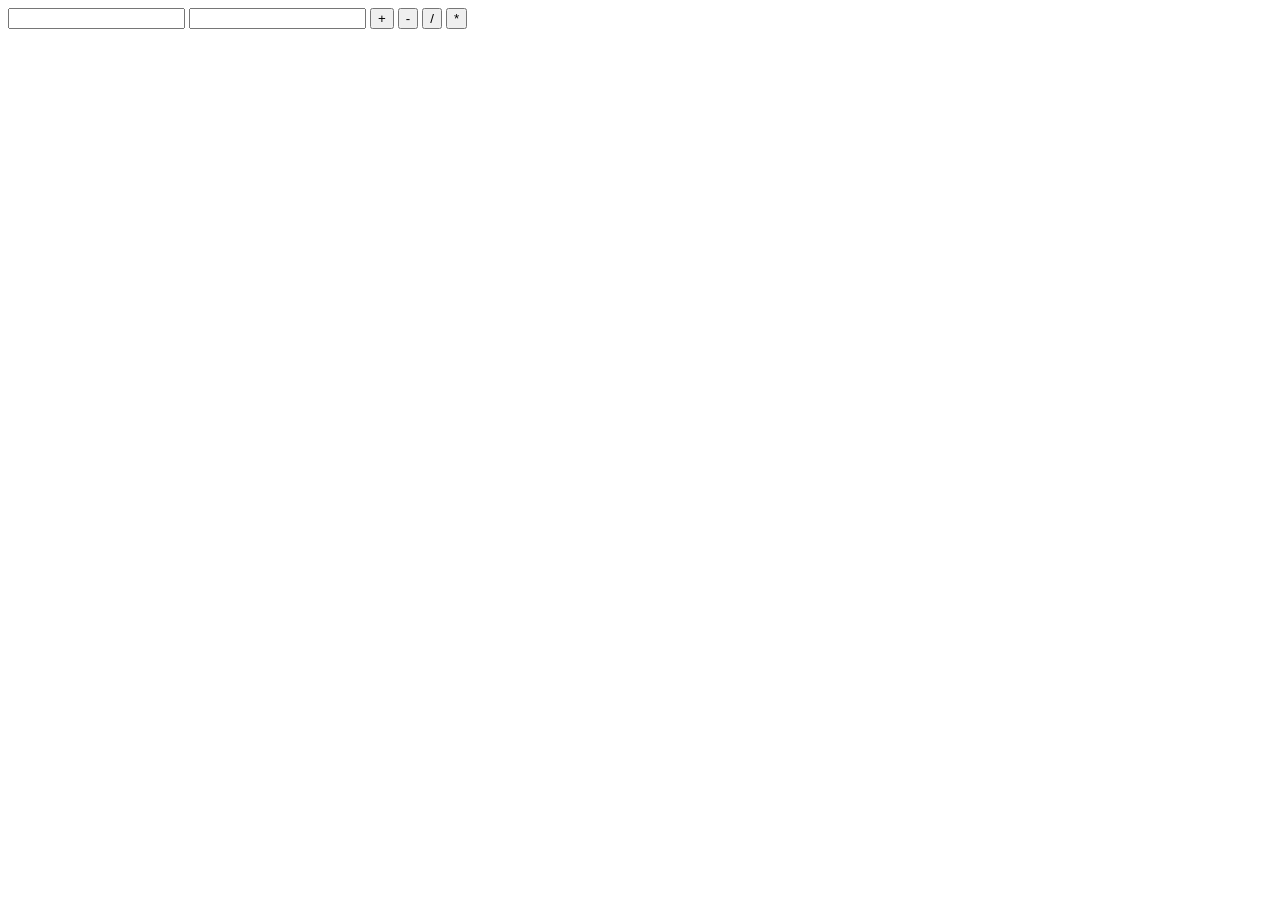
==== index.html @ 1abd8034 "renamed index.html" ====
<!DOCTYPE html>
<html lang="en">
  <head>
    <meta charset="UTF-8" />
    <title>calculator</title>
  </head>

  <body>
    <div class="wrapper">
        <div class="input">
            <input type="number" id="input1" value="">
            <input type="number" id="input2" value="">
            <button onclick="Calculate()">+</button>
            <button onclick="Minus()">-</button>
            <button onclick="Divide()">/</button>
            <button onclick="Multiplaid()">*</button>
        </div>
        <div id="result"></div>
    </div>
    <script src="../calculatorIphoneRepo/Calculator/index.js"></script>
  </body>
</html>
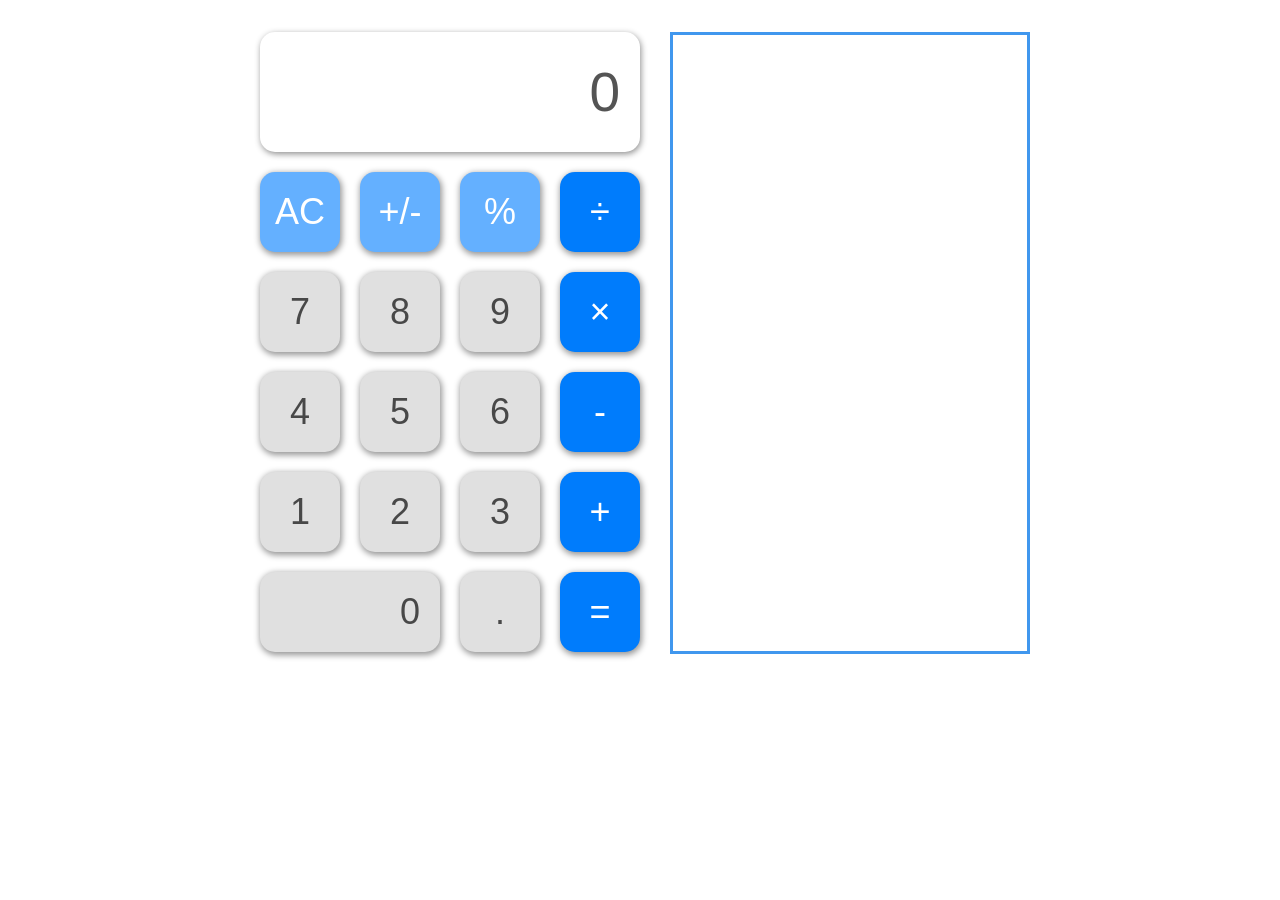
==== commit 1552b6a9: "CalculatorIphone11" ====
--- a/index.html
+++ b/index.html
@@ -2,21 +2,81 @@
 <html lang="en">
   <head>
     <meta charset="UTF-8" />
-    <title>calculator</title>
+    <title>calculatorIphone11</title>
+    <link rel="stylesheet" href="libs/font-awesome/css/font-awesome.min.css" />
+    <link rel="stylesheet" href="css/fonts.css" />
+    <link rel="stylesheet" href="css/style.css" />
   </head>
 
   <body>
     <div class="wrapper">
+      <div id="input_form" class="info">
+        <ul class="table"></ul>
+      </div>
+      <div class="conteiner">
         <div class="input">
-            <input type="number" id="input1" value="">
-            <input type="number" id="input2" value="">
-            <button onclick="Calculate()">+</button>
-            <button onclick="Minus()">-</button>
-            <button onclick="Divide()">/</button>
-            <button onclick="Multiplaid()">*</button>
+          <form name="form">
+            <input
+              id="input"
+              class="input_display"
+              type="text"
+              name="textview"
+              disabled
+              value="0"
+              readonly
+              onclick="val()"
+            />
+          </form>
         </div>
-        <div id="result"></div>
+        <div class="section">
+          <div class="item clean serv-1" onclick="Del()">AC</div>
+          <div class="item serv-1" onclick="handlePressPlusMinus()">+/-</div>
+          <div class="item serv-1" onclick="handlePressPersent()">%</div>
+          <div id="Divide" class="item serv" onclick="handlePressDivide()">
+            &divide;
+          </div>
+        </div>
+        <div class="section">
+          <div class="item number" onclick="handlePressNumber('7')">7</div>
+          <div class="item number" onclick="handlePressNumber('8')">8</div>
+          <div class="item number" onclick="handlePressNumber('9')">9</div>
+          <div
+            id="Multiplied"
+            class="item serv"
+            onclick=" handlePressMultiplied()"
+          >
+            &times;
+          </div>
+        </div>
+        <div class="section">
+          <div class="item number" onclick="handlePressNumber('4')">4</div>
+          <div class="item number" onclick="handlePressNumber('5')">5</div>
+          <div class="item number" onclick="handlePressNumber('6')">6</div>
+          <div id="minus" class="item serv" onclick="handlePressMinus()">-</div>
+        </div>
+        <div class="section">
+          <div class="item number" onclick="handlePressNumber('1')">1</div>
+          <div class="item number" onclick="handlePressNumber('2')">2</div>
+          <div class="item number" onclick="handlePressNumber('3')">3</div>
+          <div id="plus" class="item serv" onclick="handlePressPlus()">+</div>
+        </div>
+        <div class="section">
+          <div class="zero number" onclick="handlePressZero('0')">0</div>
+          <div id="decimal" class="item number" onclick="handlePressDecimal()">
+            .
+          </div>
+          <div class="item equal serv" id="result" onclick="handlePressEqual()">
+            =
+          </div>
+        </div>
+      </div>
     </div>
-    <script src="../calculatorIphoneRepo/Calculator/index.js"></script>
+    <!-- <input type="button" id="hider" value="Нажмите, чтобы спрятать текст" /> -->
+    <script
+      src="https://code.jquery.com/jquery-3.5.1.js"
+      integrity="sha256-QWo7LDvxbWT2tbbQ97B53yJnYU3WhH/C8ycbRAkjPDc="
+      crossorigin="anonymous"
+    ></script>
+    <script src="script/main.js"></script>
   </body>
 </html>
--- a/css/fonts.css
+++ b/css/fonts.css
@@ -0,0 +1,18 @@
+@font-face {
+		font-family: "TitilliumWeb-Regular";
+		src: url("../fonts/TitilliumWeb/TitilliumWeb-Regular/TitilliumWeb-Regular.eot");
+		src: url("../fonts/TitilliumWeb/TitilliumWeb-Regular/TitilliumWeb-Regular.eot?#iefix")format("embedded-opentype"),
+		url("../fonts/TitilliumWeb/TitilliumWeb-Regular/TitilliumWeb-Regular.woff") format("woff"),
+		url("../fonts/TitilliumWeb/TitilliumWeb-Regular/TitilliumWeb-Regular.ttf") format("truetype");
+		font-style: normal;
+		font-weight: normal;
+}
+@font-face {
+		font-family: "TitilliumWeb-Bold";
+		src: url("../fonts/TitilliumWeb/TitilliumWeb-Bold/TitilliumWeb-Bold.eot");
+		src: url("../fonts/TitilliumWeb/TitilliumWeb-Bold/TitilliumWeb-Bold.eot?#iefix")format("embedded-opentype"),
+		url("../fonts/TitilliumWeb/TitilliumWeb-Bold/TitilliumWeb-Bold.woff") format("woff"),
+		url("../fonts/TitilliumWeb/TitilliumWeb-Bold/TitilliumWeb-Bold.ttf") format("truetype");
+		font-style: normal;
+		font-weight: normal;
+}
--- a/css/style.css
+++ b/css/style.css
@@ -0,0 +1,163 @@
+* {
+  margin: 0 auto;
+  box-sizing: border-box;
+}
+body {
+  font-family: Arial;
+  user-select: none;
+  box-sizing: border-box;
+}
+.wrapper {
+  width: 800px;
+  display: flex;
+  flex-direction: row-reverse;
+}
+.conteiner {
+  width: 400px;
+  height: 896px;
+}
+input {
+  background-color: #ffffff;
+  width: 380px;
+  height: 120px;
+  cursor: pointer;
+  text-align: right;
+  outline: none;
+  margin: 32px 10px 10px 10px;
+  border-radius: 15px;
+  box-shadow: 1px 2px 6px rgba(0, 0, 0, 0.45);
+  border: none;
+}
+.input_display {
+  padding: 20px 20px;
+  font-size: 55px;
+  font-family: Arial;
+}
+.number {
+  color: #484848;
+  background-color: #e0e0e0;
+}
+.number:hover {
+  background-color: #f9f9f9;
+  color: #484848;
+}
+.item {
+  cursor: pointer;
+  font-size: 36px;
+  height: 80px;
+  width: 80px;
+  display: flex;
+  align-items: center;
+  justify-content: center;
+  margin: 10px;
+  padding: 20px;
+  border-radius: 15px;
+  box-shadow: 1px 2px 6px 1px rgba(0, 0, 0, 0.42);
+}
+.serv-1 {
+  color: #ffffff;
+  background-color: #64b0ff;
+}
+.serv.selected {
+  background-color: #ffffff;
+  color: #007cfc;
+}
+.serv-1:hover {
+  background-color: #9eceff;
+}
+.serv {
+  color: #ffffff;
+  background-color: #007cfc;
+}
+.serv:hover {
+  background-color: #71b7ff;
+}
+.section {
+  display: inline-flex;
+}
+.col-3x {
+  width: 33.33px;
+}
+.zero {
+  height: 80px;
+  width: 180px;
+  cursor: pointer;
+  font-size: 36px;
+  display: flex;
+  align-items: center;
+  justify-content: end;
+  margin: 10px;
+  padding: 20px;
+  border-radius: 15px;
+  box-shadow: 1px 2px 6px 1px rgba(0, 0, 0, 0.42);
+}
+.info {
+  display: block;
+  width: 360px;
+  height: 622px;
+  border: 3px solid #4097ee;
+  margin-top: 32px;
+  overflow: auto;
+}
+.table {
+  padding: 3px;
+  margin-bottom: 25px;
+}
+
+li {
+  font-size: 30px;
+  height: auto;
+  border-bottom: 1px solid #000;
+  list-style: none;
+  padding: 5px 10px;
+  overflow: auto;
+}
+span {
+  font-size: 30px;
+  display: block;
+}
+button {
+  margin-left: 15px;
+  font-size: large;
+}
+.record-del {
+  position: relative;
+  left: 38px;
+}
+/* .form-Notes {
+  width: 300px;
+  height: 50px;
+  margin-top: 10px;
+} */
+.form-control {
+  width: 100%;
+  height: 100px;
+  font-size: smaller;
+  padding: 8px;
+  font-size: inherit;
+}
+
+.Notise {
+  position: relative;
+  left: 33px;
+}
+.Dialog-Notes {
+  position: absolute;
+  top: 15%;
+  left: 33%;
+  z-index: 1000;
+  width: 500px;
+  height: 500px;
+  padding: 30px;
+  background-color: #ffffff;
+  box-shadow: 1px 2px 6px rgba(0, 0, 0, 0.45);
+  border-radius: 15px;
+  display: flex;
+  flex-direction: column;
+  justify-content: space-between;
+}
+.OK {
+  width: 270px;
+  height: 70px;
+  margin: 0 auto;
+}
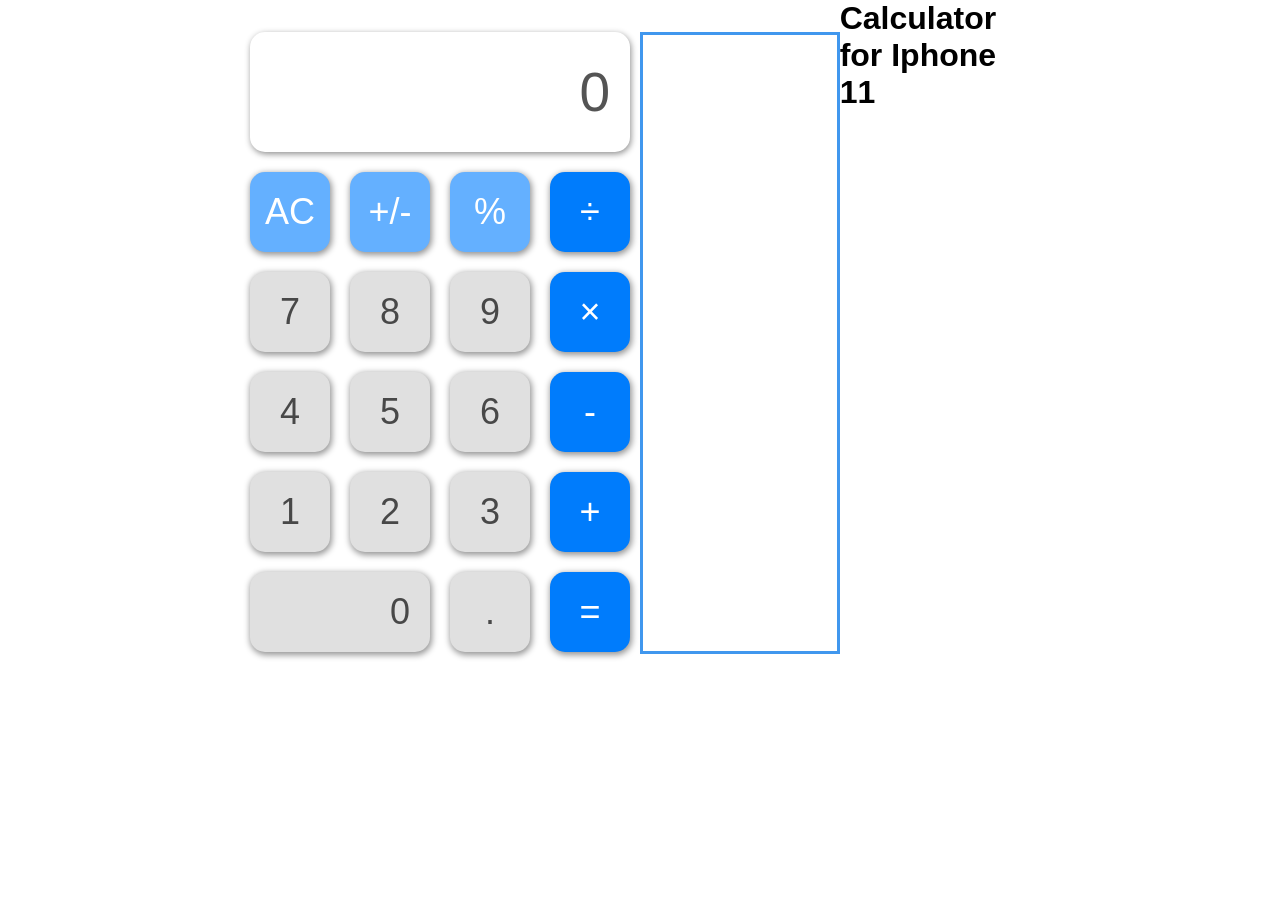
==== commit 59bc6c8b: "Added Header" ====
--- a/index.html
+++ b/index.html
@@ -10,6 +10,7 @@
 
   <body>
     <div class="wrapper">
+      <h1 class="header">Calculator for Iphone 11</h1>
       <div id="input_form" class="info">
         <ul class="table"></ul>
       </div>
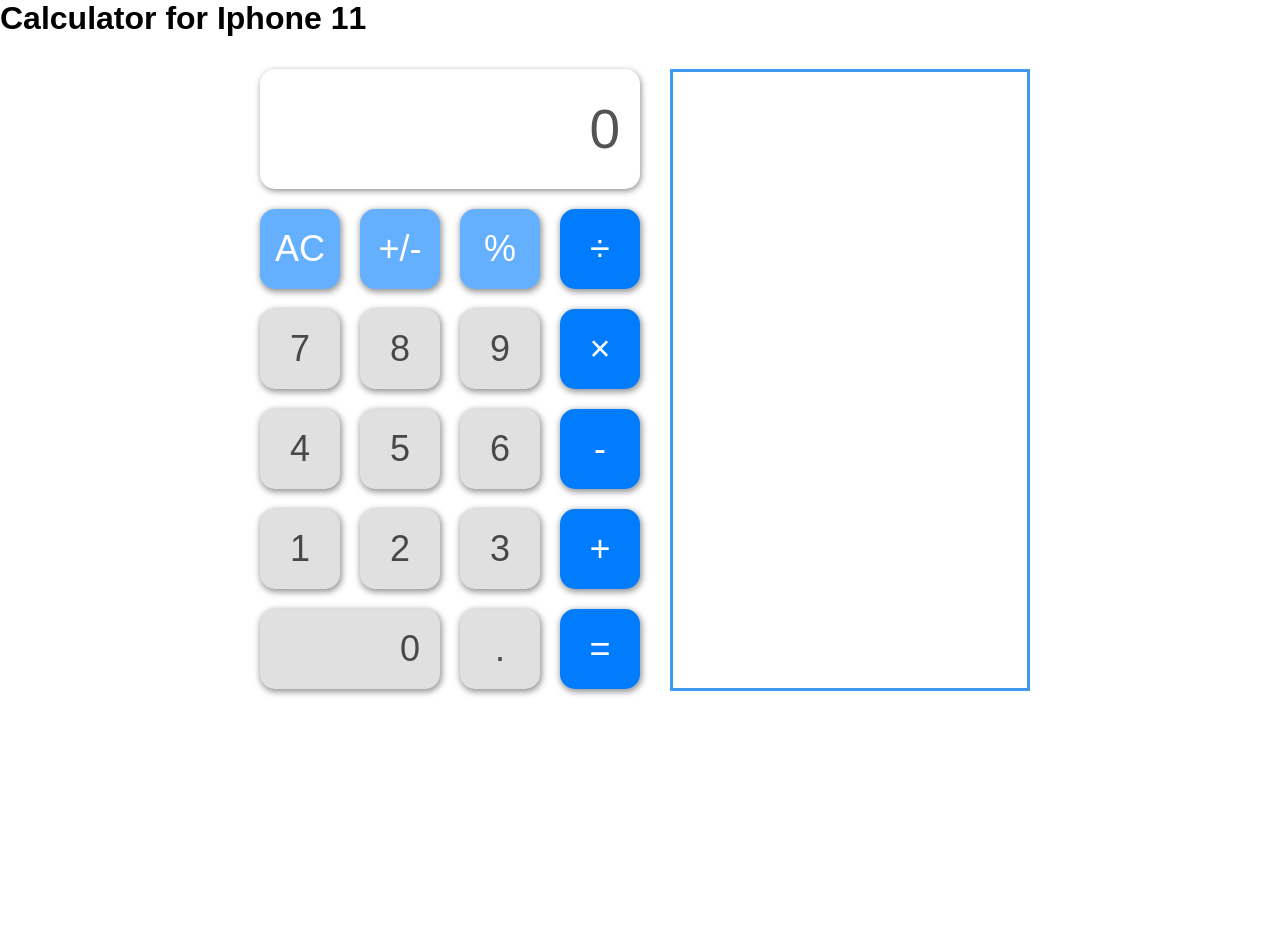
==== commit 5e35d5a6: "fixed position of header" ====
--- a/index.html
+++ b/index.html
@@ -9,8 +9,8 @@
   </head>
 
   <body>
+    <h1 class="header">Calculator for Iphone 11</h1>
     <div class="wrapper">
-      <h1 class="header">Calculator for Iphone 11</h1>
       <div id="input_form" class="info">
         <ul class="table"></ul>
       </div>
@@ -30,10 +30,14 @@
           </form>
         </div>
         <div class="section">
-          <div class="item clean serv-1" onclick="Del()">AC</div>
+          <div class="item clean serv-1" onclick="handlePressDel()">AC</div>
           <div class="item serv-1" onclick="handlePressPlusMinus()">+/-</div>
           <div class="item serv-1" onclick="handlePressPersent()">%</div>
-          <div id="Divide" class="item serv" onclick="handlePressDivide()">
+          <div
+            id="Divide"
+            class="item serv"
+            onclick="handleSelecteMathFunc('/')"
+          >
             &divide;
           </div>
         </div>
@@ -44,7 +48,7 @@
           <div
             id="Multiplied"
             class="item serv"
-            onclick=" handlePressMultiplied()"
+            onclick=" handleSelecteMathFunc('*')"
           >
             &times;
           </div>
@@ -53,13 +57,21 @@
           <div class="item number" onclick="handlePressNumber('4')">4</div>
           <div class="item number" onclick="handlePressNumber('5')">5</div>
           <div class="item number" onclick="handlePressNumber('6')">6</div>
-          <div id="minus" class="item serv" onclick="handlePressMinus()">-</div>
+          <div
+            id="minus"
+            class="item serv"
+            onclick="handleSelecteMathFunc('-')"
+          >
+            -
+          </div>
         </div>
         <div class="section">
           <div class="item number" onclick="handlePressNumber('1')">1</div>
           <div class="item number" onclick="handlePressNumber('2')">2</div>
           <div class="item number" onclick="handlePressNumber('3')">3</div>
-          <div id="plus" class="item serv" onclick="handlePressPlus()">+</div>
+          <div id="plus" class="item serv" onclick="handleSelecteMathFunc('+')">
+            +
+          </div>
         </div>
         <div class="section">
           <div class="zero number" onclick="handlePressZero('0')">0</div>
